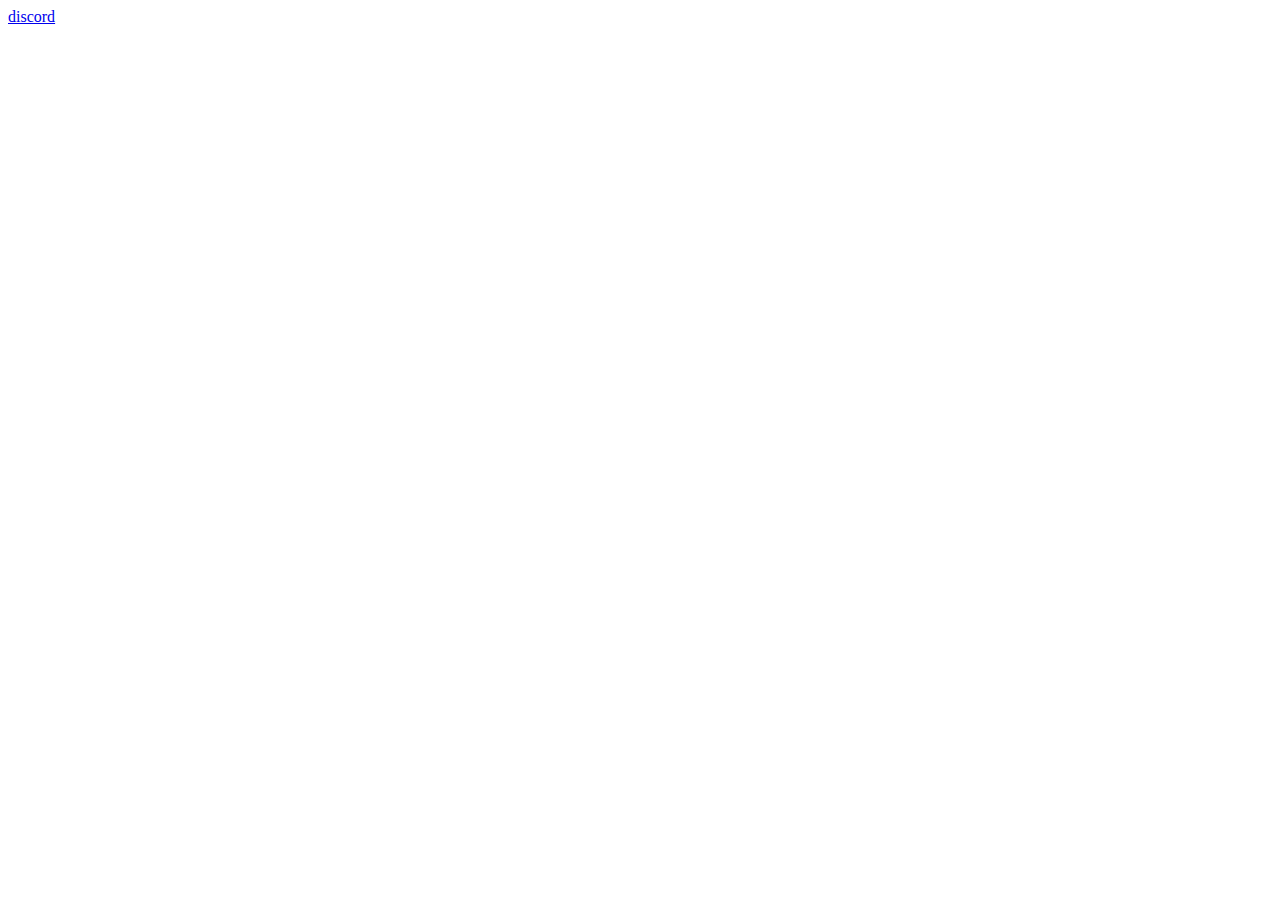
==== discord.html @ d10f18f8 "Add files via upload" ====
<!DOCTYPE HTML>
<html>

<head>
<title>discord</title>
<link rel="stylesheet" type="text/css" href="skeet.css">
<!-- Discord embed settings -->
    <meta content="headpats.cc" property="og:title" />
    <meta content="headpats & friends ~♡ >:3" property="og:description" />
    <meta content="http://headpats.cc/" property="og:url" />
    <meta property="og:image" content="https://headpats.cc/thighs.jpg" />
    <meta content="#fcadff" data-react-helmet="true" name="theme-color" />
    <!---->

</head>

<body>
  <div class="transsense"></div>




  <a href="https://discord.gg/TrRz9PwXFv" class="discord">discord</a>
















</body>
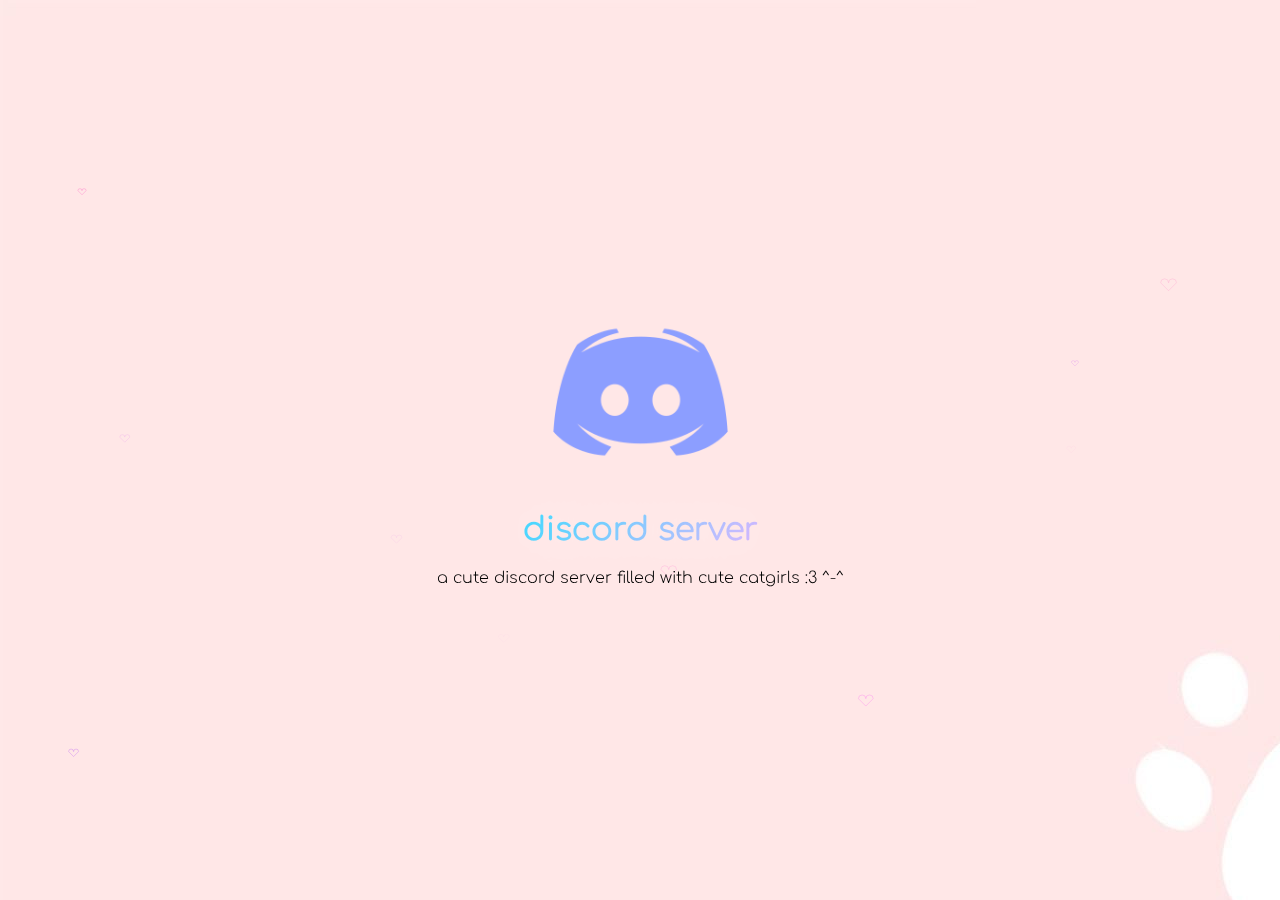
==== commit 3f44c661: "Add files via upload" ====
--- a/discord.html
+++ b/discord.html
@@ -1,40 +1,34 @@
-<!DOCTYPE HTML>
+<!DOCTYPE html>
 <html>
+	<head>
+		<title>discord server</title>
+		<link rel="icon" type="image/x-icon" href="assets/nya.jpg">
+		<link href="assets/fonts/fonts.css" rel="stylesheet">
+		<link href="styles.css" rel="stylesheet">
+		<meta content="teamkitties discord server" property="og:title">
+		<meta content="a place for cute cat girls :3" property="og:description">
+		<meta content="#00e4ff" data-react-helmet="true" name="theme-color">
+   
+	</head>
+	<body onresize="resize()" onload="main()">
+		<canvas id="canvas-background"></canvas>
+		<div class="content">
+      <center>
+        <a href="https://discord.gg/N2FAT9S5wr">
+        <img src="assets/discord.png" width="190">
+        </a>
+      </center>
+			<h1>discord server</h1>
 
-<head>
-<title>discord</title>
-<link rel="stylesheet" type="text/css" href="skeet.css">
-<!-- Discord embed settings -->
-    <meta content="headpats.cc" property="og:title" />
-    <meta content="headpats & friends ~♡ >:3" property="og:description" />
-    <meta content="http://headpats.cc/" property="og:url" />
-    <meta property="og:image" content="https://headpats.cc/thighs.jpg" />
-    <meta content="#fcadff" data-react-helmet="true" name="theme-color" />
-    <!---->
-
-</head>
-
-<body>
-  <div class="transsense"></div>
+      <p>
+				a cute discord server filled with cute catgirls :3 ^-^
+			</p>
+ 
+        
 
 
-
-
-  <a href="https://discord.gg/TrRz9PwXFv" class="discord">discord</a>
-
-
-
-
-
-
-
-
-
-
-
-
-
-
-
-
-</body>
+        
+		</div>
+		<script src="particles.js"></script>
+	</body>
+</html>--- a/assets/fonts/fonts.css
+++ b/assets/fonts/fonts.css
@@ -0,0 +1,9 @@
+@font-face {
+	font-family: comfortaa-medium;
+	src: url("Comfortaa-Medium.ttf");
+}
+
+@font-face {
+	font-family: comfortaa-light;
+	src: url("Comfortaa-Light.ttf");
+}--- a/styles.css
+++ b/styles.css
@@ -0,0 +1,153 @@
+* {
+	-webkit-user-select: none;
+	-moz-user-select: none;
+	-ms-user-select: none;
+	user-select: none;
+}
+
+html, body {
+	margin: 0;
+	padding: 0;
+}
+
+body {
+	font-family: comfortaa-light;
+	background-image: url(assets/background.jpg);
+	color: #fff;
+}
+
+
+#canvas-background {
+	position: absolute;
+	top: 0;
+	left: 0;
+	width: 100%;
+	height: 100%;
+	z-index: -1;
+}
+
+.content {
+	text-shadow: 0 0 50px #fff;
+	position: absolute;
+	top: 50%;
+	left: 50%;
+	transform: translateX(-50%) translateY(-50%);
+}
+
+.content * {
+	text-align: center;
+}
+	
+
+a {
+	color: #000;
+	text-decoration: none;
+	font-family: comfortaa-medium;
+	transition: .3s;
+}
+
+a:visited {
+	color: #fff;
+}
+
+a:hover {
+	color: #00e4ff;
+	transition: .3s;
+}
+
+h1 {
+	background: linear-gradient(-45deg, #00e4ff, #ffa9fe, #00e4ff);
+	background-clip: text;
+	-webkit-background-clip: text;
+	-webkit-text-fill-color: transparent;
+	background-size: 200% auto;
+	animation: text-gradient 7s ease-in-out infinite alternate;
+}
+
+@keyframes text-gradient {
+	to {
+		background-position: 200%;
+	}
+}
+
+.header {
+	display: flex;
+	height: 56px;
+	margin-bottom: 12px;
+	justify-content: center;
+}
+
+.header img {
+	border-radius: 50%;
+}
+
+
+.footer {
+	position: fixed;
+	left: 0;
+	bottom: 0;
+	top: 53%;
+	width: 100%;
+	text-align: center;
+}
+
+.footer a {
+	color: #fff;
+	text-decoration: none;
+}
+
+.dropbtn {
+  background-color: transparent;
+  color: #000;;
+  padding: 16px;
+  font-size: 16px;
+  border: none;
+  cursor: pointer;
+}
+
+/* The container <div> - needed to position the dropdown content */
+.dropdown {
+  position: relative;
+  display: inline-block;
+}
+
+/* Dropdown Content (Hidden by Default) */
+.dropdown-content {
+  display: none;
+  position: absolute;
+  background-color: transparent;
+  min-width: 160px;
+  box-shadow: 0px 8px 16px 0px rgba(0,0,0,0.2);
+  z-index: 1;
+}
+
+/* Links inside the dropdown */
+.dropdown-content a {
+  color: #000;
+  padding: 12px 16px;
+  text-decoration: none;
+  display: block;
+}
+
+/* Change color of dropdown links on hover */
+.dropdown-content a:hover {background-color: transparent}
+
+/* Show the dropdown menu on hover */
+.dropdown:hover .dropdown-content {
+  display: block;
+}
+
+/* Change the background color of the dropdown button when the dropdown content is shown */
+.dropdown:hover .dropbtn {
+  background-color: transparent;
+}
+
+p {
+	color: #000;
+
+
+
+
+
+
+
